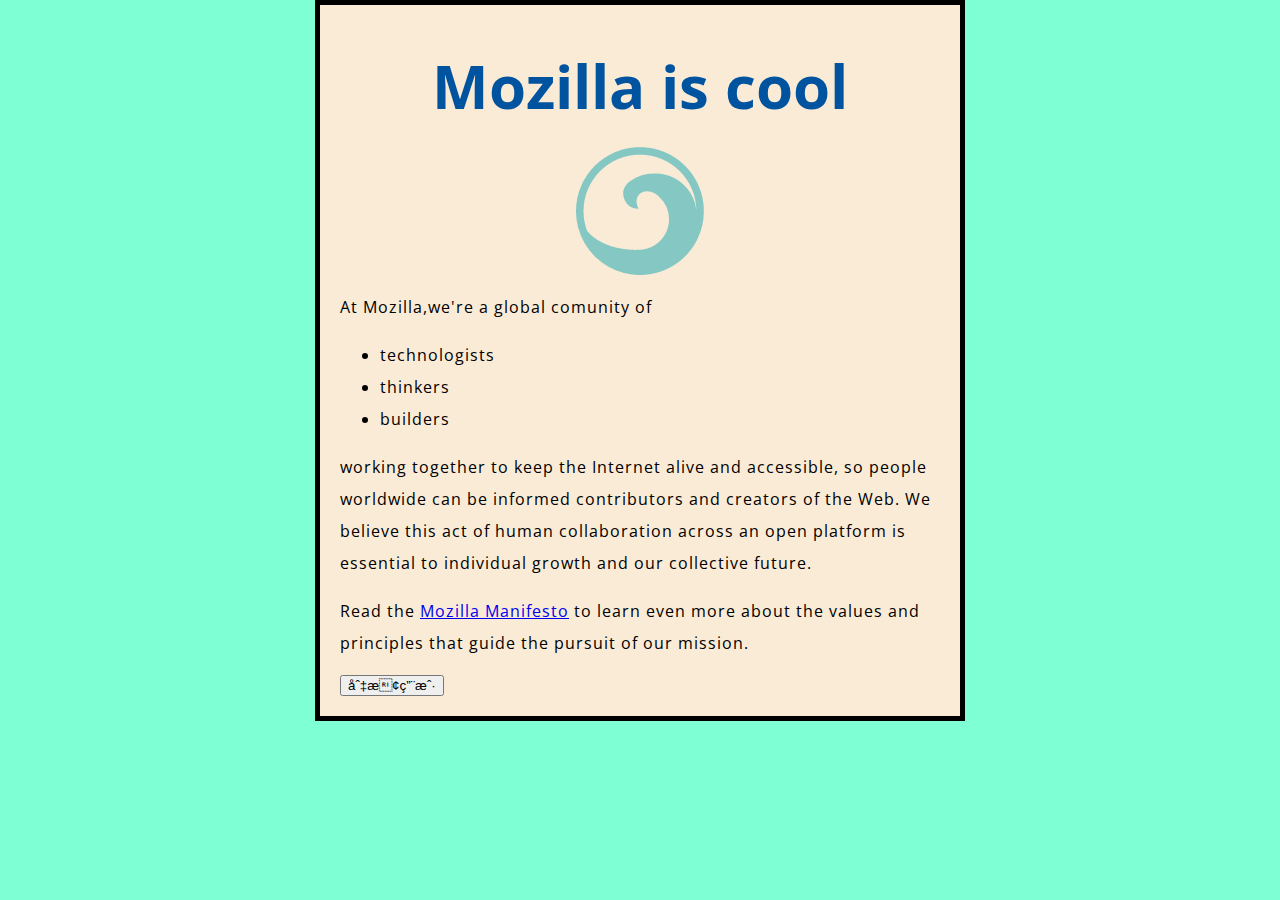
==== index.html @ 0cfe9b73 "Add files via upload" ====
<!DOCTYPE html>
<html lang="en-US">
    <head>
        <meat charset="utf-8 "/>
        <meat name="viewport" content="width=device-width" />
        <title>My test page</title>
        <link
            href="https://fonts.googleapis.com/css?family=Open+Sans"
            rel="stylesheet" />
        <link href="styles/style.css" rel="stylesheet" />
        


    </head>
    <body>
        <h1>Mozilla is cool</h1>
        <img src="images\ayer.png" alt="My test images" />
        <p>At Mozilla,we're a global comunity of</p>
        <ul>
            <li>technologists</li>
            <li>thinkers</li>
            <li>builders</li>
        </ul>
        <p>working together to keep the Internet alive and accessible, so people worldwide can be informed contributors and creators of the Web. We believe this act of human collaboration across an open platform is essential to individual growth and our collective future.</p>
        <p>Read the <a href="https://www.mozilla.org/en-US/about/manifesto/">Mozilla Manifesto</a> to learn even more about the values and principles that guide the pursuit of our mission.</p>
        <button>切换用户</button>
        <script src="scripts/main.js"defer></script>

    </body>
</html>
---- styles/style.css ----
html {
    font-size: 10px; /* px means "pixels": the base font size is now 10 pixels high */
    font-family: "Open Sans", sans-serif; /* this should be the rest of the output you got from Google Fonts */
  }
  h1 {
    font-size: 60px;
    text-align: center;
    margin: 0;
    padding: 20px 0;
    color:#00539f;
    test-shadow:3px 3px 1px black;
  }
  
  p,
  li {
    font-size: 16px;
    line-height: 2;
    letter-spacing: 1px;
  }
  html{
    background-color:aquamarine;
  }
  body{
    width: 600px;
    margin: auto auto;
    background-color: antiquewhite;
    padding: 20px 20px 20px 20px;
    border: 5px solid black;
  }
  img{
    display: block;
    margin: 0 auto;
  }
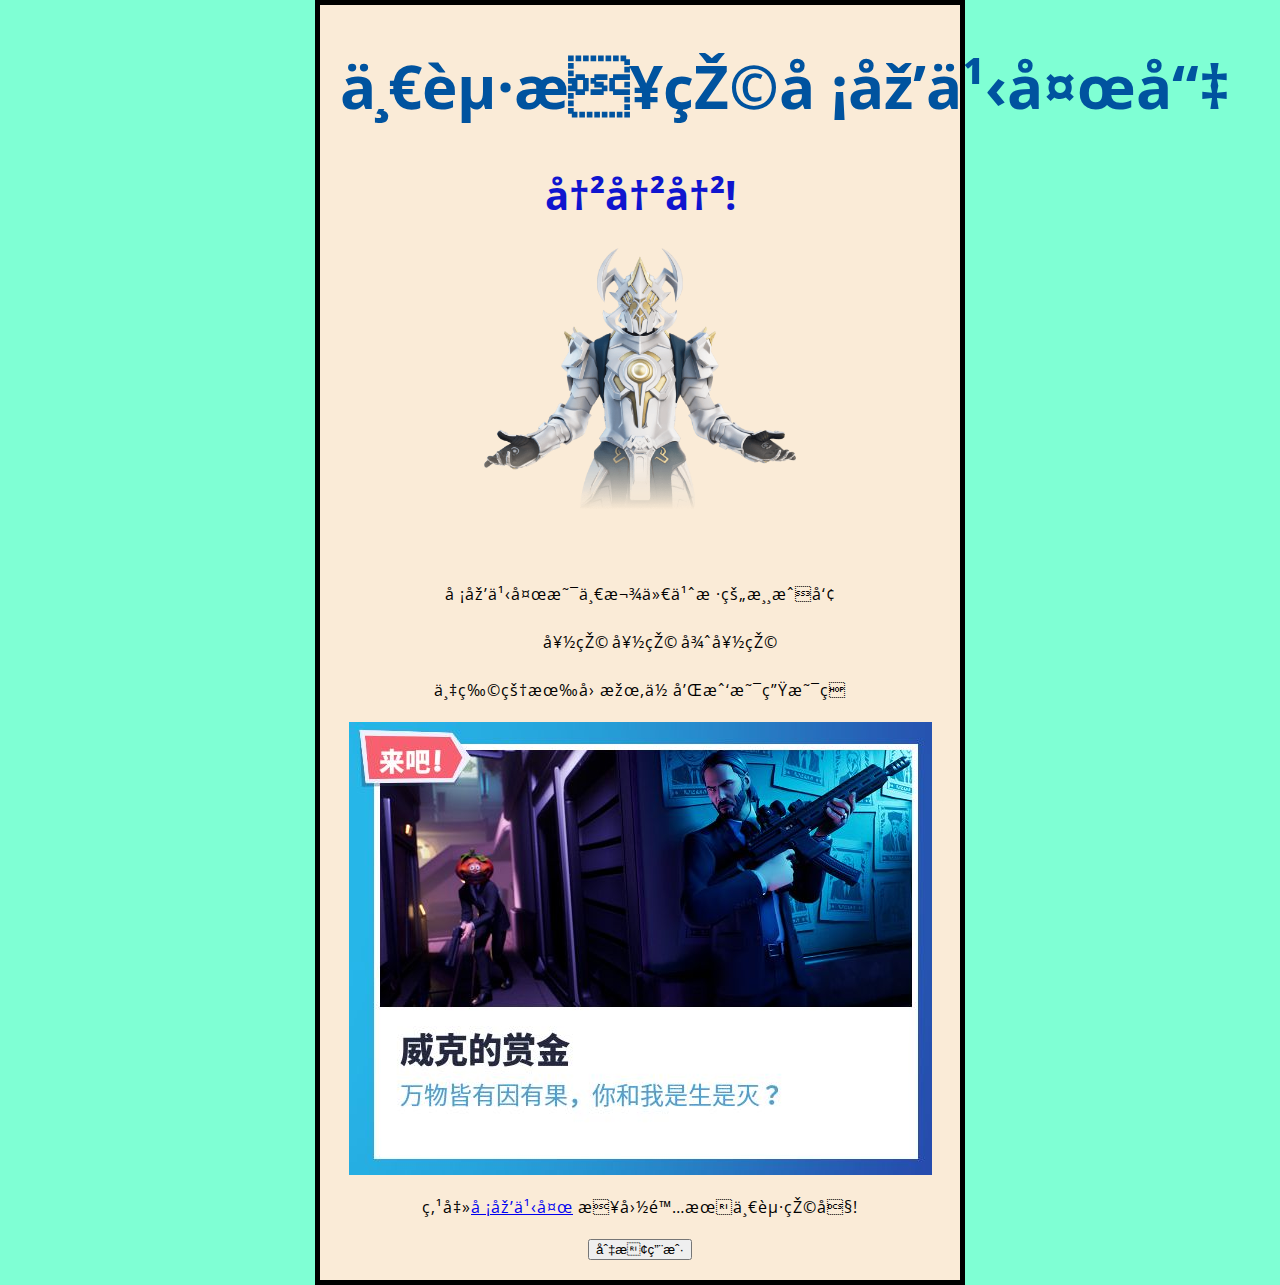
==== commit d008e1b5: "Add files via upload" ====
--- a/index.html
+++ b/index.html
@@ -1,5 +1,5 @@
 <!DOCTYPE html>
-<html lang="en-US">
+<html lang="zh-CN">
     <head>
         <meat charset="utf-8 "/>
         <meat name="viewport" content="width=device-width" />
@@ -13,16 +13,18 @@
 
     </head>
     <body>
-        <h1>Mozilla is cool</h1>
-        <img src="images\ayer.png" alt="My test images" />
-        <p>At Mozilla,we're a global comunity of</p>
+        <h1>一起来玩堡垒之夜哇</h1>
+        <h2>冲冲冲!</h2>
+        <img src="images\fortnite2.png" alt="堡垒之夜" />
+        <p>堡垒之夜是一款什么样的游戏呢</p>
         <ul>
-            <li>technologists</li>
-            <li>thinkers</li>
-            <li>builders</li>
+            <li>好玩</li>
+            <li>好玩</li>
+            <li>很好玩</li>
         </ul>
-        <p>working together to keep the Internet alive and accessible, so people worldwide can be informed contributors and creators of the Web. We believe this act of human collaboration across an open platform is essential to individual growth and our collective future.</p>
-        <p>Read the <a href="https://www.mozilla.org/en-US/about/manifesto/">Mozilla Manifesto</a> to learn even more about the values and principles that guide the pursuit of our mission.</p>
+        <p>万物皆有因果,你和我是生是灭</p>
+        <img src="images\fortnite3.jpg" />
+        <p>点击<a href="https://fn.qq.com/">堡垒之夜</a> 来国际服一起玩吧!</p>
         <button>切换用户</button>
         <script src="scripts/main.js"defer></script>
 
--- a/styles/style.css
+++ b/styles/style.css
@@ -10,24 +10,39 @@
     color:#00539f;
     test-shadow:3px 3px 1px black;
   }
-  
+  h2 {
+    font-size: 40px;
+    text-align: center;
+    margin: 0;
+    padding: 20px 0;
+    color:#0f15cf;
+    test-shadow:3px 3px 1px black;
+  }
   p,
   li {
     font-size: 16px;
+    /*text-align: center;*/
     line-height: 2;
     letter-spacing: 1px;
+  }
+  ul,
+  li{
+    list-style-type:none;
+    display:inline;
   }
   html{
     background-color:aquamarine;
   }
   body{
     width: 600px;
+    text-align: center;
     margin: auto auto;
     background-color: antiquewhite;
     padding: 20px 20px 20px 20px;
     border: 5px solid black;
   }
+
   img{
     display: block;
     margin: 0 auto;
-  }+  }
